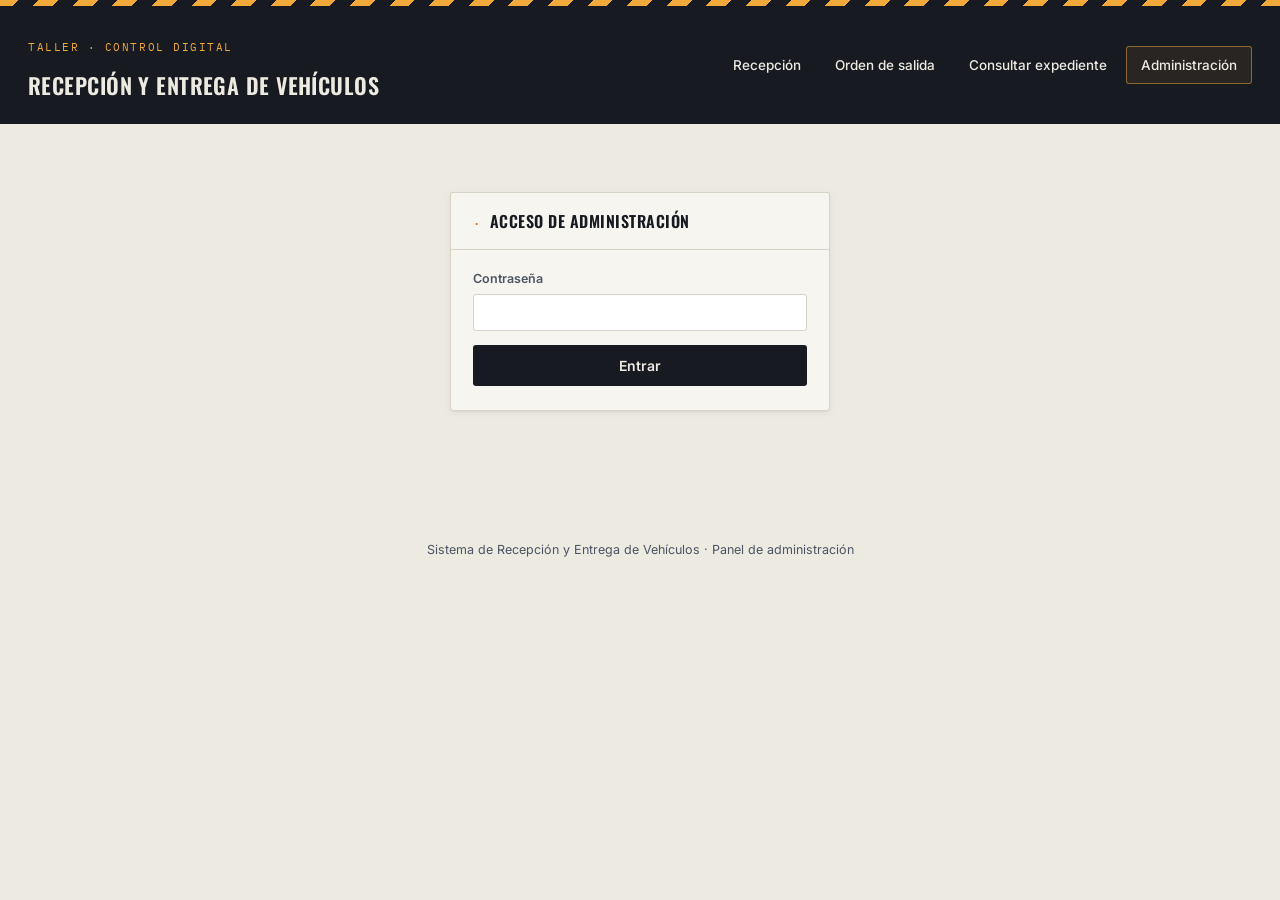
==== admin.html @ b673cb0b "Add files via upload" ====
<!DOCTYPE html>
<html lang="es">
<head>
<meta charset="UTF-8">
<meta name="viewport" content="width=device-width, initial-scale=1.0">
<title>Administración</title>
<link rel="stylesheet" href="css/estilos.css">
</head>
<body>
  <div class="franja-seguridad"></div>

  <header class="encabezado">
    <div class="marca">
      <p class="kicker">Taller · Control digital</p>
      <h1>Recepción y Entrega de Vehículos</h1>
    </div>
    <nav>
      <a href="index.html">Recepción</a>
      <a href="salida.html">Orden de salida</a>
      <a href="consulta.html">Consultar expediente</a>
      <a href="admin.html" aria-current="page">Administración</a>
    </nav>
  </header>

  <main>

    <!-- Puerta de acceso: se oculta el panel hasta verificar la contraseña -->
    <section class="tarjeta" id="panel-login" style="max-width: 380px; margin: 40px auto;">
      <div class="tarjeta__cabecera">
        <span class="tarjeta__num">·</span>
        <h2>Acceso de administración</h2>
      </div>
      <div class="tarjeta__cuerpo">
        <form id="form-login">
          <div class="campo" style="margin-bottom: 14px;">
            <label for="clave-admin">Contraseña</label>
            <input type="password" id="clave-admin" autocomplete="current-password" required>
          </div>
          <button type="submit" class="btn btn-primario" id="btn-entrar" style="width: 100%;">Entrar</button>
          <p class="texto-ayuda" id="error-login" style="color: var(--rojo); display:none;"></p>
        </form>
      </div>
    </section>

    <div id="panel-contenido" hidden>

    <section class="tarjeta" style="margin-bottom: 20px;">
      <div class="tarjeta__cabecera" style="justify-content: space-between; align-items: center;">
        <div style="display:flex; align-items:baseline; gap:10px;">
          <span class="tarjeta__num">·</span>
          <h2>Vehículos en el taller</h2>
        </div>
        <div style="display:flex; align-items:center; gap:16px;">
          <label style="display:flex; align-items:center; gap:8px; font-size: 13px; color: var(--peltre); font-weight: 500; cursor: pointer;">
            <input type="checkbox" id="chk-mostrar-entregados">
            Mostrar entregados
          </label>
          <button type="button" class="btn btn-secundario" id="btn-cerrar-sesion" style="padding: 7px 12px; font-size: 12.5px;">Cerrar sesión</button>
        </div>
      </div>
      <div class="tarjeta__cuerpo">
        <div class="campo" style="margin-bottom: 16px;">
          <label for="filtro-admin">Buscar por folio, cliente o placas</label>
          <input type="text" id="filtro-admin" placeholder="VH-2026-000001, Juan Pérez, ABC-123…">
        </div>

        <div style="overflow-x: auto;">
          <table id="tabla-admin" style="width:100%; border-collapse:collapse; font-size: 13.5px;">
            <thead>
              <tr style="text-align:left; border-bottom: 2px solid var(--linea);">
                <th style="padding: 8px 6px; font-size:11px; letter-spacing:0.06em; text-transform:uppercase; color: var(--peltre);">Folio</th>
                <th style="padding: 8px 6px; font-size:11px; letter-spacing:0.06em; text-transform:uppercase; color: var(--peltre);">Cliente</th>
                <th style="padding: 8px 6px; font-size:11px; letter-spacing:0.06em; text-transform:uppercase; color: var(--peltre);">Vehículo</th>
                <th style="padding: 8px 6px; font-size:11px; letter-spacing:0.06em; text-transform:uppercase; color: var(--peltre);">Placas</th>
                <th style="padding: 8px 6px; font-size:11px; letter-spacing:0.06em; text-transform:uppercase; color: var(--peltre);">Ingreso</th>
                <th style="padding: 8px 6px; font-size:11px; letter-spacing:0.06em; text-transform:uppercase; color: var(--peltre);">Estado actual</th>
                <th style="padding: 8px 6px; font-size:11px; letter-spacing:0.06em; text-transform:uppercase; color: var(--peltre);">Cambiar a</th>
                <th></th>
              </tr>
            </thead>
            <tbody id="cuerpo-tabla-admin">
              <!-- Filas generadas por js/admin.js -->
            </tbody>
          </table>
        </div>

        <p class="texto-ayuda" id="mensaje-tabla-vacia" hidden>No hay vehículos que coincidan con la búsqueda.</p>
        <p class="texto-ayuda" id="mensaje-cargando">Cargando expedientes…</p>
      </div>
    </section>

    <p class="texto-ayuda">
      Al cambiar el estado se envía automáticamente un correo al cliente (si dejó su correo al ingresar el vehículo).
    </p>

    </div>

  </main>

  <footer class="pie-pagina">
    Sistema de Recepción y Entrega de Vehículos · Panel de administración
  </footer>

  <script src="js/api.js"></script>
  <script src="js/admin.js"></script>
</body>
</html>
---- css/estilos.css ----
/* ============================================================
   Sistema de Recepción y Entrega de Vehículos
   Hoja de estilos base — tokens compartidos por todas las páginas
   ============================================================ */

@import url('https://fonts.googleapis.com/css2?family=Oswald:wght@500;600;700&family=Inter:wght@400;500;600&family=IBM+Plex+Mono:wght@500;600&display=swap');

:root {
  /* Paleta — inspirada en el taller: asfalto, papel de orden de servicio,
     ámbar de precaución y el semáforo de observaciones */
  --asfalto:      #171B21;
  --asfalto-2:    #232932;
  --peltre:       #4B5563;
  --peltre-claro: #8892A0;
  --papel:        #EDEAE1;
  --papel-tarj:   #F7F5F0;
  --linea:        #D8D3C6;

  --ambar:        #F2A93B;
  --ambar-osc:    #C9821F;
  --azul:         #2B4C7E;

  --verde:        #3E8E4F;
  --verde-bg:     #E5F1E6;
  --amarillo:     #E0A526;
  --amarillo-bg:  #FCF2DC;
  --rojo:         #C0392B;
  --rojo-bg:      #FBE7E4;

  --fuente-display: 'Oswald', sans-serif;
  --fuente-cuerpo:  'Inter', sans-serif;
  --fuente-dato:    'IBM Plex Mono', monospace;

  --radio: 3px;
  --sombra: 0 1px 2px rgba(23, 27, 33, 0.06), 0 2px 8px rgba(23, 27, 33, 0.05);
}

* { box-sizing: border-box; }

html { scroll-behavior: smooth; }

body {
  margin: 0;
  background: var(--papel);
  color: var(--asfalto);
  font-family: var(--fuente-cuerpo);
  font-size: 15px;
  line-height: 1.5;
  -webkit-font-smoothing: antialiased;
}

/* ---------- Franja de seguridad (elemento de marca) ----------
   Rayas diagonales ámbar/asfalto, como la cinta de precaución de un taller.
   Se usa una sola vez por página, en el borde superior. */
.franja-seguridad {
  height: 6px;
  width: 100%;
  background: repeating-linear-gradient(
    -45deg,
    var(--ambar) 0px, var(--ambar) 14px,
    var(--asfalto) 14px, var(--asfalto) 28px
  );
}

/* ---------- Encabezado ---------- */
.encabezado {
  background: var(--asfalto);
  color: var(--papel);
  padding: 22px 28px;
  display: flex;
  align-items: center;
  justify-content: space-between;
  flex-wrap: wrap;
  gap: 14px;
}

.encabezado .marca {
  display: flex;
  flex-direction: column;
  gap: 2px;
}

.encabezado .marca .kicker {
  font-family: var(--fuente-dato);
  font-size: 11px;
  letter-spacing: 0.14em;
  text-transform: uppercase;
  color: var(--ambar);
}

.encabezado .marca h1 {
  margin: 0;
  font-family: var(--fuente-display);
  font-weight: 600;
  font-size: 22px;
  letter-spacing: 0.02em;
  text-transform: uppercase;
}

.encabezado nav {
  display: flex;
  gap: 4px;
}

.encabezado nav a {
  color: var(--papel);
  text-decoration: none;
  font-family: var(--fuente-cuerpo);
  font-weight: 500;
  font-size: 13.5px;
  padding: 8px 14px;
  border-radius: var(--radio);
  border: 1px solid transparent;
  transition: border-color 0.15s ease, background 0.15s ease;
}

.encabezado nav a:hover,
.encabezado nav a[aria-current="page"] {
  border-color: rgba(242, 169, 59, 0.5);
  background: rgba(242, 169, 59, 0.08);
}

/* ---------- Boleto de folio (elemento distintivo) ----------
   Evoca el ticket de resguardo de un taller: número de folio en
   mono, borde troquelado y una constancia de estado sellada. */
.boleto-folio {
  background: var(--papel-tarj);
  border: 1px solid var(--linea);
  border-radius: var(--radio);
  box-shadow: var(--sombra);
  padding: 18px 22px;
  display: flex;
  align-items: center;
  justify-content: space-between;
  gap: 18px;
  position: relative;
  overflow: hidden;
}

.boleto-folio::before {
  content: "";
  position: absolute;
  left: 0; top: 0; bottom: 0;
  width: 5px;
  background: repeating-linear-gradient(
    to bottom, var(--ambar) 0 8px, transparent 8px 16px
  );
}

.boleto-folio .etiqueta {
  font-family: var(--fuente-dato);
  font-size: 11px;
  letter-spacing: 0.12em;
  text-transform: uppercase;
  color: var(--peltre);
  margin: 0 0 4px;
}

.boleto-folio .folio {
  font-family: var(--fuente-dato);
  font-weight: 600;
  font-size: 26px;
  letter-spacing: 0.04em;
  color: var(--asfalto);
}

.sello-estado {
  font-family: var(--fuente-display);
  font-size: 12px;
  font-weight: 600;
  letter-spacing: 0.1em;
  text-transform: uppercase;
  padding: 7px 14px;
  border: 2px solid var(--ambar-osc);
  color: var(--ambar-osc);
  border-radius: var(--radio);
  transform: rotate(-3deg);
  white-space: nowrap;
}

/* ---------- Contenedor principal ---------- */
main {
  max-width: 960px;
  margin: 0 auto;
  padding: 28px 24px 64px;
}

/* ---------- Tarjetas de sección (hoja de inspección) ---------- */
.tarjeta {
  background: var(--papel-tarj);
  border: 1px solid var(--linea);
  border-radius: var(--radio);
  box-shadow: var(--sombra);
  margin-bottom: 20px;
}

.tarjeta__cabecera {
  display: flex;
  align-items: baseline;
  gap: 10px;
  padding: 16px 22px;
  border-bottom: 1px solid var(--linea);
}

.tarjeta__num {
  font-family: var(--fuente-dato);
  font-size: 12px;
  color: var(--ambar-osc);
  font-weight: 600;
}

.tarjeta__cabecera h2 {
  margin: 0;
  font-family: var(--fuente-display);
  font-weight: 600;
  font-size: 16px;
  text-transform: uppercase;
  letter-spacing: 0.03em;
  color: var(--asfalto);
}

.tarjeta__cuerpo {
  padding: 20px 22px 24px;
}

/* ---------- Formularios ---------- */
.grid-campos {
  display: grid;
  grid-template-columns: repeat(auto-fit, minmax(220px, 1fr));
  gap: 16px;
}

.campo {
  display: flex;
  flex-direction: column;
  gap: 6px;
}

.campo label {
  font-size: 12.5px;
  font-weight: 600;
  color: var(--peltre);
}

.campo input,
.campo select,
.campo textarea {
  font-family: var(--fuente-cuerpo);
  font-size: 14.5px;
  padding: 9px 11px;
  border: 1px solid var(--linea);
  border-radius: var(--radio);
  background: #fff;
  color: var(--asfalto);
}

.campo input:focus,
.campo select:focus,
.campo textarea:focus {
  outline: 2px solid var(--azul);
  outline-offset: 1px;
  border-color: var(--azul);
}

.campo--dato input {
  font-family: var(--fuente-dato);
  letter-spacing: 0.03em;
}

/* ---------- Evidencia fotográfica ---------- */
.grid-fotos {
  display: grid;
  grid-template-columns: repeat(auto-fit, minmax(150px, 1fr));
  gap: 14px;
}

.foto-slot {
  border: 1.5px dashed var(--linea);
  border-radius: var(--radio);
  background: #fff;
  aspect-ratio: 4 / 3;
  display: flex;
  flex-direction: column;
  align-items: center;
  justify-content: center;
  gap: 6px;
  cursor: pointer;
  color: var(--peltre);
  transition: border-color 0.15s ease, color 0.15s ease;
}

.foto-slot:hover { border-color: var(--azul); color: var(--azul); }

.foto-slot span.nombre {
  font-size: 12.5px;
  font-weight: 600;
  text-align: center;
  padding: 0 8px;
}

.foto-slot span.req {
  font-family: var(--fuente-dato);
  font-size: 10px;
  letter-spacing: 0.08em;
  text-transform: uppercase;
  color: var(--ambar-osc);
}

.foto-slot img.miniatura {
  width: 100%; height: 100%;
  object-fit: cover;
  border-radius: var(--radio);
}

/* ---------- Semáforo de observaciones ---------- */
.fila-semaforo {
  display: flex;
  align-items: center;
  justify-content: space-between;
  gap: 12px;
  padding: 11px 4px;
  border-bottom: 1px solid var(--linea);
}
.fila-semaforo:last-child { border-bottom: none; }

.fila-semaforo .nombre-item { font-weight: 500; font-size: 14px; }

.semaforo {
  display: flex;
  gap: 6px;
}

.semaforo input { position: absolute; opacity: 0; pointer-events: none; }

.semaforo label {
  width: 26px; height: 26px;
  border-radius: 50%;
  border: 2px solid transparent;
  cursor: pointer;
  display: inline-block;
  transition: transform 0.1s ease, border-color 0.15s ease;
}

.semaforo label.verde { background: var(--verde); }
.semaforo label.amarillo { background: var(--amarillo); }
.semaforo label.rojo { background: var(--rojo); }

.semaforo input:checked + label {
  border-color: var(--asfalto);
  transform: scale(1.12);
}

/* ---------- Botones ---------- */
.btn {
  font-family: var(--fuente-cuerpo);
  font-weight: 600;
  font-size: 14px;
  padding: 11px 20px;
  border-radius: var(--radio);
  border: 1px solid transparent;
  cursor: pointer;
  transition: background 0.15s ease, border-color 0.15s ease, transform 0.05s ease;
}

.btn:active { transform: translateY(1px); }

.btn-primario {
  background: var(--asfalto);
  color: var(--papel);
}
.btn-primario:hover { background: var(--asfalto-2); }

.btn-secundario {
  background: transparent;
  color: var(--asfalto);
  border-color: var(--peltre-claro);
}
.btn-secundario:hover { border-color: var(--asfalto); }

.barra-acciones {
  display: flex;
  justify-content: flex-end;
  gap: 10px;
  margin-top: 6px;
}

/* ---------- Comparador antes / después ---------- */
.comparador__marco {
  position: relative;
  width: 100%;
  aspect-ratio: 4 / 3;
  overflow: hidden;
  border-radius: var(--radio);
  border: 1px solid var(--linea);
  background: var(--asfalto);
}

.comparador__img-antes,
.comparador__img-despues {
  position: absolute;
  top: 0;
  left: 0;
  height: 100%;
  display: block;
  object-fit: cover;
  user-select: none;
  pointer-events: none;
}

.comparador__img-antes { width: 100%; }

.comparador__despues-wrap {
  position: absolute;
  top: 0;
  left: 0;
  bottom: 0;
  width: 50%;
  overflow: hidden;
}

.comparador__control {
  position: absolute;
  inset: 0;
  width: 100%;
  height: 100%;
  margin: 0;
  opacity: 0;
  cursor: ew-resize;
  -webkit-appearance: none;
  appearance: none;
  background: transparent;
}

.comparador__manija {
  position: absolute;
  top: 0;
  bottom: 0;
  left: 50%;
  width: 3px;
  background: var(--ambar);
  transform: translateX(-50%);
  pointer-events: none;
  box-shadow: 0 0 0 2px rgba(23, 27, 33, 0.2);
}

.comparador__manija::after {
  content: "⇔";
  position: absolute;
  top: 50%;
  left: 50%;
  transform: translate(-50%, -50%);
  width: 30px;
  height: 30px;
  background: var(--ambar);
  color: var(--asfalto);
  border-radius: 50%;
  display: flex;
  align-items: center;
  justify-content: center;
  font-size: 15px;
  font-weight: bold;
}

.comparador__etiquetas {
  display: flex;
  justify-content: space-between;
  font-size: 11px;
  color: var(--peltre);
  margin-top: 6px;
}

/* ---------- Utilidades ---------- */
.texto-ayuda {
  font-size: 12.5px;
  color: var(--peltre);
  margin: 6px 0 0;
}

.pie-pagina {
  text-align: center;
  padding: 26px;
  color: var(--peltre);
  font-size: 12.5px;
}

@media (max-width: 640px) {
  .encabezado { flex-direction: column; align-items: flex-start; }
  .boleto-folio { flex-direction: column; align-items: flex-start; }
}

/* Respeta preferencia de movimiento reducido */
@media (prefers-reduced-motion: reduce) {
  * { transition: none !important; scroll-behavior: auto !important; }
}
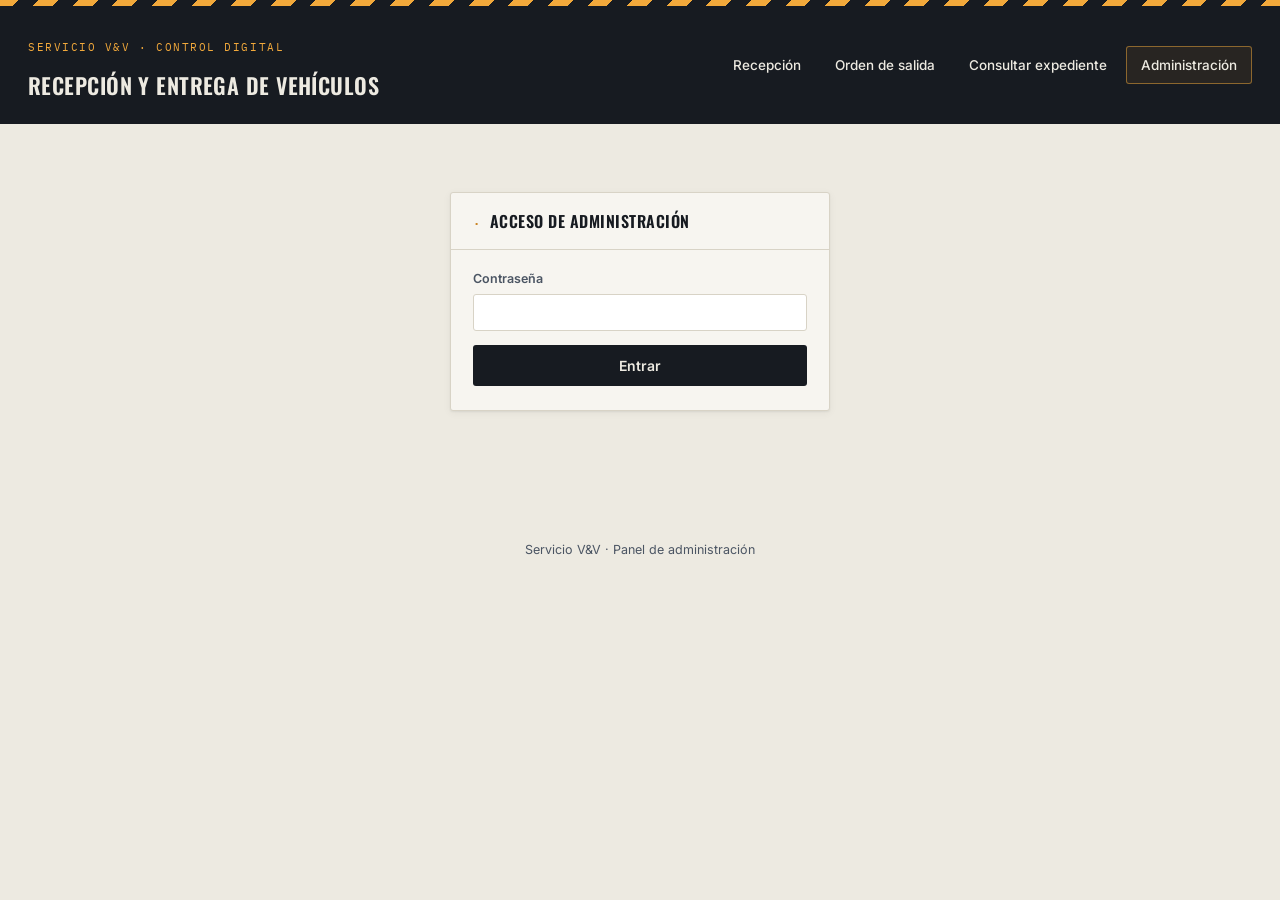
==== commit cc2a0872: "Update admin.html" ====
--- a/admin.html
+++ b/admin.html
@@ -11,7 +11,7 @@
 
   <header class="encabezado">
     <div class="marca">
-      <p class="kicker">Taller · Control digital</p>
+      <p class="kicker">Servicio V&V · Control digital</p>
       <h1>Recepción y Entrega de Vehículos</h1>
     </div>
     <nav>
@@ -98,7 +98,7 @@
   </main>
 
   <footer class="pie-pagina">
-    Sistema de Recepción y Entrega de Vehículos · Panel de administración
+    Servicio V&V · Panel de administración
   </footer>
 
   <script src="js/api.js"></script>
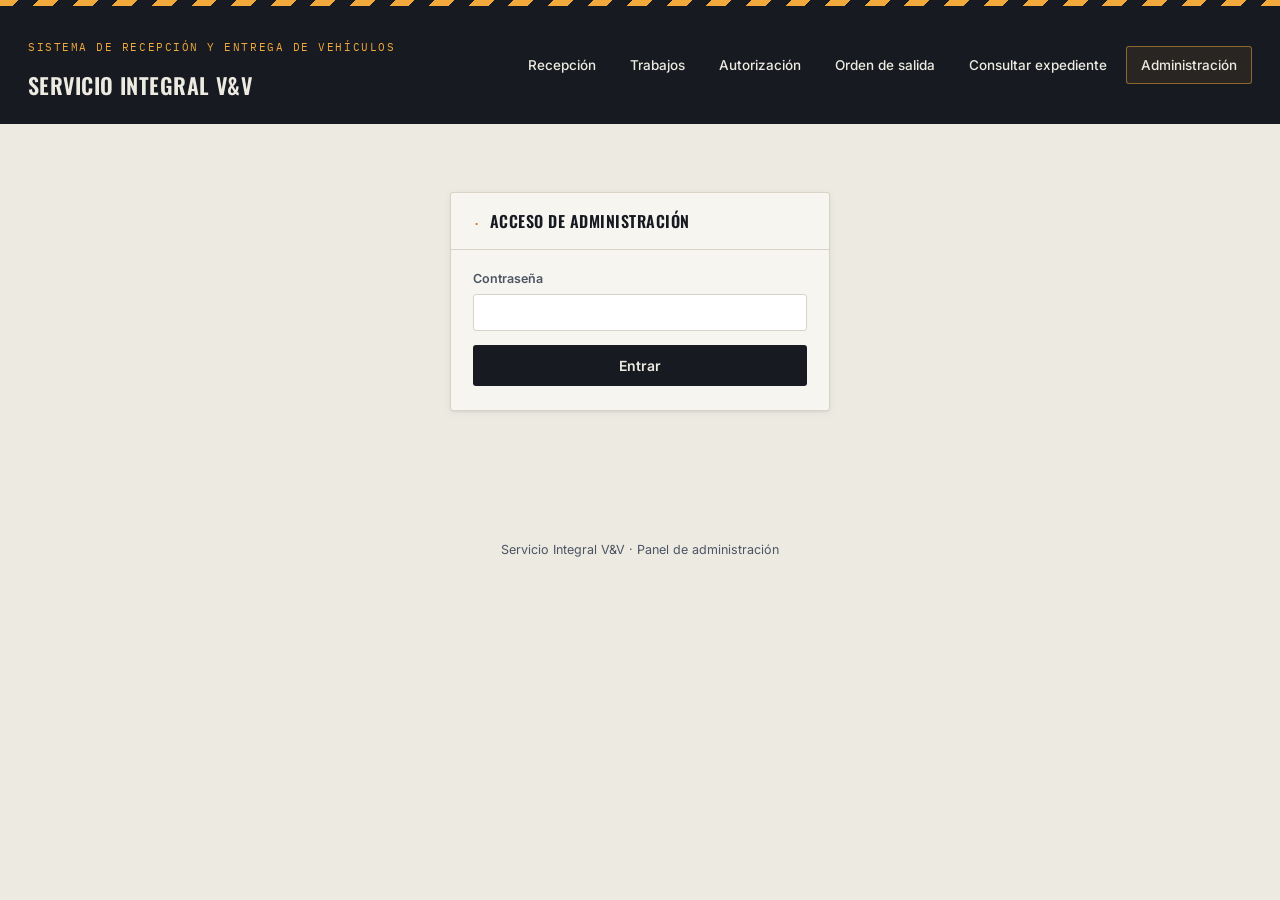
==== commit 9ae3c239: "Add files via upload" ====
--- a/admin.html
+++ b/admin.html
@@ -3,7 +3,7 @@
 <head>
 <meta charset="UTF-8">
 <meta name="viewport" content="width=device-width, initial-scale=1.0">
-<title>Administración</title>
+<title>Administración · Servicio Integral V&amp;V</title>
 <link rel="stylesheet" href="css/estilos.css">
 </head>
 <body>
@@ -11,11 +11,13 @@
 
   <header class="encabezado">
     <div class="marca">
-      <p class="kicker">Servicio V&V · Control digital</p>
-      <h1>Recepción y Entrega de Vehículos</h1>
+      <p class="kicker">Sistema de recepción y entrega de vehículos</p>
+      <h1>Servicio Integral V&amp;V</h1>
     </div>
     <nav>
       <a href="index.html">Recepción</a>
+      <a href="trabajos.html">Trabajos</a>
+      <a href="autorizacion.html">Autorización</a>
       <a href="salida.html">Orden de salida</a>
       <a href="consulta.html">Consultar expediente</a>
       <a href="admin.html" aria-current="page">Administración</a>
@@ -74,6 +76,7 @@
                 <th style="padding: 8px 6px; font-size:11px; letter-spacing:0.06em; text-transform:uppercase; color: var(--peltre);">Placas</th>
                 <th style="padding: 8px 6px; font-size:11px; letter-spacing:0.06em; text-transform:uppercase; color: var(--peltre);">Ingreso</th>
                 <th style="padding: 8px 6px; font-size:11px; letter-spacing:0.06em; text-transform:uppercase; color: var(--peltre);">Estado actual</th>
+                <th style="padding: 8px 6px; font-size:11px; letter-spacing:0.06em; text-transform:uppercase; color: var(--peltre);">Autorizado</th>
                 <th style="padding: 8px 6px; font-size:11px; letter-spacing:0.06em; text-transform:uppercase; color: var(--peltre);">Cambiar a</th>
                 <th></th>
               </tr>
@@ -98,7 +101,7 @@
   </main>
 
   <footer class="pie-pagina">
-    Servicio V&V · Panel de administración
+    Servicio Integral V&amp;V · Panel de administración
   </footer>
 
   <script src="js/api.js"></script>
--- a/css/estilos.css
+++ b/css/estilos.css
@@ -315,15 +315,46 @@
 /* ---------- Semáforo de observaciones ---------- */
 .fila-semaforo {
   display: flex;
+  flex-direction: column;
+  gap: 10px;
+  padding: 11px 4px;
+  border-bottom: 1px solid var(--linea);
+}
+.fila-semaforo:last-child { border-bottom: none; }
+
+.fila-semaforo__principal {
+  display: flex;
   align-items: center;
   justify-content: space-between;
   gap: 12px;
-  padding: 11px 4px;
-  border-bottom: 1px solid var(--linea);
-}
-.fila-semaforo:last-child { border-bottom: none; }
+}
 
 .fila-semaforo .nombre-item { font-weight: 500; font-size: 14px; }
+
+.fila-semaforo__evidencia {
+  background: var(--amarillo-bg);
+  border: 1px dashed var(--ambar-osc);
+  border-radius: var(--radio);
+  padding: 8px 10px;
+}
+
+.foto-slot-mini {
+  display: inline-flex;
+  align-items: center;
+  gap: 8px;
+  cursor: pointer;
+  font-size: 12.5px;
+  font-weight: 600;
+  color: var(--ambar-osc);
+}
+
+.foto-slot-mini img.miniatura-mini {
+  width: 34px;
+  height: 34px;
+  object-fit: cover;
+  border-radius: 4px;
+  border: 1px solid var(--linea);
+}
 
 .semaforo {
   display: flex;
@@ -469,6 +500,150 @@
   margin-top: 6px;
 }
 
+/* ---------- Listas dinámicas (fallos, reparaciones) ---------- */
+.lista-dinamica-item {
+  border: 1px solid var(--linea);
+  border-radius: var(--radio);
+  background: #fff;
+  padding: 14px 16px;
+  margin-bottom: 12px;
+}
+
+.lista-dinamica-item__cabecera {
+  display: flex;
+  justify-content: space-between;
+  align-items: center;
+  margin-bottom: 10px;
+}
+
+.btn-quitar {
+  background: none;
+  border: none;
+  color: var(--rojo);
+  font-size: 12.5px;
+  font-weight: 600;
+  cursor: pointer;
+  padding: 4px 6px;
+}
+.btn-quitar:hover { text-decoration: underline; }
+
+.btn-agregar {
+  display: block;
+  width: 100%;
+  background: transparent;
+  border: 1.5px dashed var(--peltre-claro);
+  border-radius: var(--radio);
+  padding: 11px;
+  color: var(--peltre);
+  font-weight: 600;
+  font-size: 13px;
+  cursor: pointer;
+  transition: border-color 0.15s ease, color 0.15s ease;
+}
+.btn-agregar:hover { border-color: var(--azul); color: var(--azul); }
+
+.fila-reparacion {
+  display: grid;
+  grid-template-columns: 1fr 130px auto;
+  gap: 10px;
+  align-items: center;
+  margin-bottom: 10px;
+}
+
+.fila-reparacion input {
+  font-family: var(--fuente-cuerpo);
+  font-size: 14px;
+  padding: 9px 11px;
+  border: 1px solid var(--linea);
+  border-radius: var(--radio);
+  background: #fff;
+  color: var(--asfalto);
+}
+
+.fila-reparacion input:focus {
+  outline: 2px solid var(--azul);
+  outline-offset: 1px;
+  border-color: var(--azul);
+}
+
+.fila-reparacion .reparacion-costo { font-family: var(--fuente-dato); }
+
+@media (max-width: 560px) {
+  .fila-reparacion { grid-template-columns: 1fr; }
+}
+
+/* ---------- Autorización del cliente ---------- */
+.tabla-autorizacion {
+  width: 100%;
+  border-collapse: collapse;
+  font-size: 14px;
+}
+
+.tabla-autorizacion th {
+  text-align: left;
+  font-size: 11px;
+  letter-spacing: 0.06em;
+  text-transform: uppercase;
+  color: var(--peltre);
+  padding: 8px 6px;
+  border-bottom: 2px solid var(--linea);
+}
+
+.tabla-autorizacion td {
+  padding: 12px 6px;
+  border-bottom: 1px solid var(--linea);
+  vertical-align: middle;
+}
+
+.tabla-autorizacion .col-costo {
+  text-align: right;
+  font-family: var(--fuente-dato);
+  white-space: nowrap;
+}
+
+.tabla-autorizacion input[type="checkbox"] {
+  width: 20px;
+  height: 20px;
+  accent-color: var(--verde);
+  cursor: pointer;
+}
+
+.total-autorizacion {
+  display: flex;
+  justify-content: space-between;
+  align-items: baseline;
+  padding: 16px 6px 4px;
+  margin-top: 4px;
+  border-top: 2px solid var(--asfalto);
+  font-family: var(--fuente-display);
+  font-size: 19px;
+  font-weight: 600;
+}
+
+.total-autorizacion .monto { font-family: var(--fuente-dato); }
+
+.banner-bloqueado {
+  background: var(--rojo-bg);
+  border: 1px solid var(--rojo);
+  color: #7a231a;
+  border-radius: var(--radio);
+  padding: 14px 16px;
+  font-size: 13.5px;
+  font-weight: 500;
+  margin-bottom: 20px;
+}
+
+.banner-info {
+  background: var(--verde-bg);
+  border: 1px solid var(--verde);
+  color: #235c30;
+  border-radius: var(--radio);
+  padding: 14px 16px;
+  font-size: 13.5px;
+  font-weight: 500;
+  margin-bottom: 20px;
+}
+
 /* ---------- Utilidades ---------- */
 .texto-ayuda {
   font-size: 12.5px;
